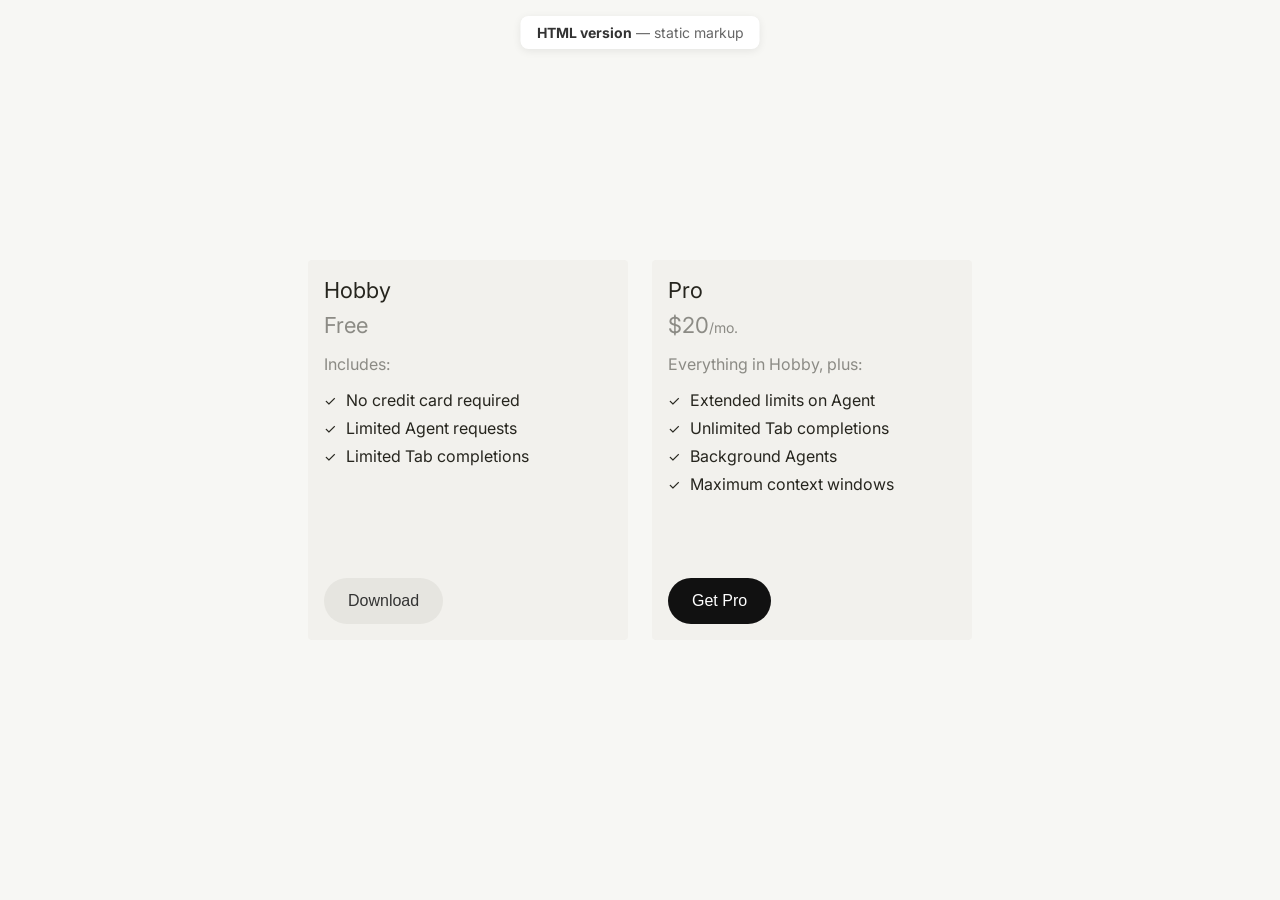
==== index.html @ b052145d "Initial commit" ====
<!DOCTYPE html>
<html lang="en">
<head>
    <meta charset="UTF-8">
    <meta name="viewport" content="width=device-width, initial-scale=1.0">
    <title>Pricing Plans — HTML version</title>
    <link rel="preconnect" href="https://fonts.googleapis.com">
    <link rel="preconnect" href="https://fonts.gstatic.com" crossorigin>
    <link href="https://fonts.googleapis.com/css2?family=Inter:wght@400;500;600;700&display=swap" rel="stylesheet">
    <link rel="stylesheet" href="styles.css">
</head>
<body>
    <p class="page-label"><strong>HTML version</strong> — static markup</p>
    <div class="cards-container">
        <div class="card">
            <div class="card-top">
                <h3 class="card-title">Hobby</h3>
                <p class="card-price">
                    <span class="card-price-amount">Free</span>
                </p>
                <div class="card-content">
                    <p class="includes-text">Includes:</p>
                    <ul class="features-list">
                        <li>
                            <span class="checkmark">✓</span>
                            No credit card required
                        </li>
                        <li>
                            <span class="checkmark">✓</span>
                            Limited Agent requests
                        </li>
                        <li>
                            <span class="checkmark">✓</span>
                            Limited Tab completions
                        </li>
                    </ul>
                </div>
            </div>
            <button class="download-button secondary">Download</button>
        </div>
        <div class="card">
            <div class="card-top">
                <h3 class="card-title">Pro</h3>
                <p class="card-price">
                    <span class="card-price-amount">$20</span>
                    <span class="card-price-period">/mo.</span>
                </p>
                <div class="card-content">
                    <p class="includes-text">Everything in Hobby, plus:</p>
                    <ul class="features-list">
                        <li>
                            <span class="checkmark">✓</span>
                            Extended limits on Agent
                        </li>
                        <li>
                            <span class="checkmark">✓</span>
                            Unlimited Tab completions
                        </li>
                        <li>
                            <span class="checkmark">✓</span>
                            Background Agents
                        </li>
                        <li>
                            <span class="checkmark">✓</span>
                            Maximum context windows
                        </li>
                    </ul>
                </div>
            </div>
            <button class="download-button primary">Get Pro</button>
        </div>
    </div>
</body>
</html>
---- styles.css ----
* {
    margin: 0;
    padding: 0;
    box-sizing: border-box;
}

body {
    font-family: 'Inter', -apple-system, BlinkMacSystemFont, 'Segoe UI', Roboto, sans-serif;
    background-color: #f7f7f4;
    display: flex;
    justify-content: center;
    align-items: center;
    min-height: 100vh;
    padding: 20px;
}

.cards-container {
    display: flex;
    flex-direction: row;
    gap: 24px;
    flex-wrap: nowrap;
    justify-content: center;
    align-items: flex-start;
}

.card {
    display: flex;
    flex-direction: column;
    min-height: 380px;
    background-color: #f2f1ed;
    border-radius: 4px;
    padding: 16px;
    width: 320px;
    flex-shrink: 0;
}

.card-top {
    display: flex;
    flex-direction: column;
}

.card-title {
    font-size: 22px;
    line-height: 28px;
    font-weight: 400;
    color: #26251e;
    margin-bottom: 8px;
}

.card-price {
    font-size: 20px;
    color: rgba(38, 37, 30, 0.5);
    display: inline-flex;
    align-items: baseline;
}

.card-price-amount {
    font-size: 22px;
    font-weight: 400;
    color: rgba(38, 37, 30, 0.5);
}

.card-price-period {
    font-size: 14px;
    color: rgba(38, 37, 30, 0.5);
}

.card-content {
    margin-bottom: 32px;
}

.includes-text {
    font-size: 16px;
    color: rgba(38, 37, 30, 0.5);
    margin: 16px 0px;
}

.features-list {
    list-style: none;
    padding: 0;
}

.features-list li {
    display: flex;
    align-items: center;
    margin-bottom: 8px;
    font-size: 16px;
    color: #26251e;
}

.checkmark {
    color: #26251e;
    font-size: 14px;
    margin-right: 10px;
    font-weight: 400;
}

.download-button {
    margin-top: auto;
    width: fit-content;
    background-color: #e6e5e0;
    border: none;
    border-radius: 999px;
    padding: 14px 24px;
    font-size: 16px;
    font-weight: 500;
    color: #333;
    cursor: pointer;
    transition: background-color 0.2s ease;
}

.download-button:hover {
    background-color: #D8D6CE;
}

.download-button:active {
    background-color: #D8D6CE;
}

.download-button.primary {
    background-color: #111;
    color: #fff;
}

.download-button.primary:hover {
    background-color: #333;
}

.download-button.primary:active {
    background-color: #333;
}

.page-label {
    position: fixed;
    top: 16px;
    left: 50%;
    transform: translateX(-50%);
    font-size: 14px;
    color: #666;
    background: #fff;
    padding: 8px 16px;
    border-radius: 8px;
    box-shadow: 0 2px 8px rgba(0,0,0,0.08);
}

.page-label strong {
    color: #333;
}
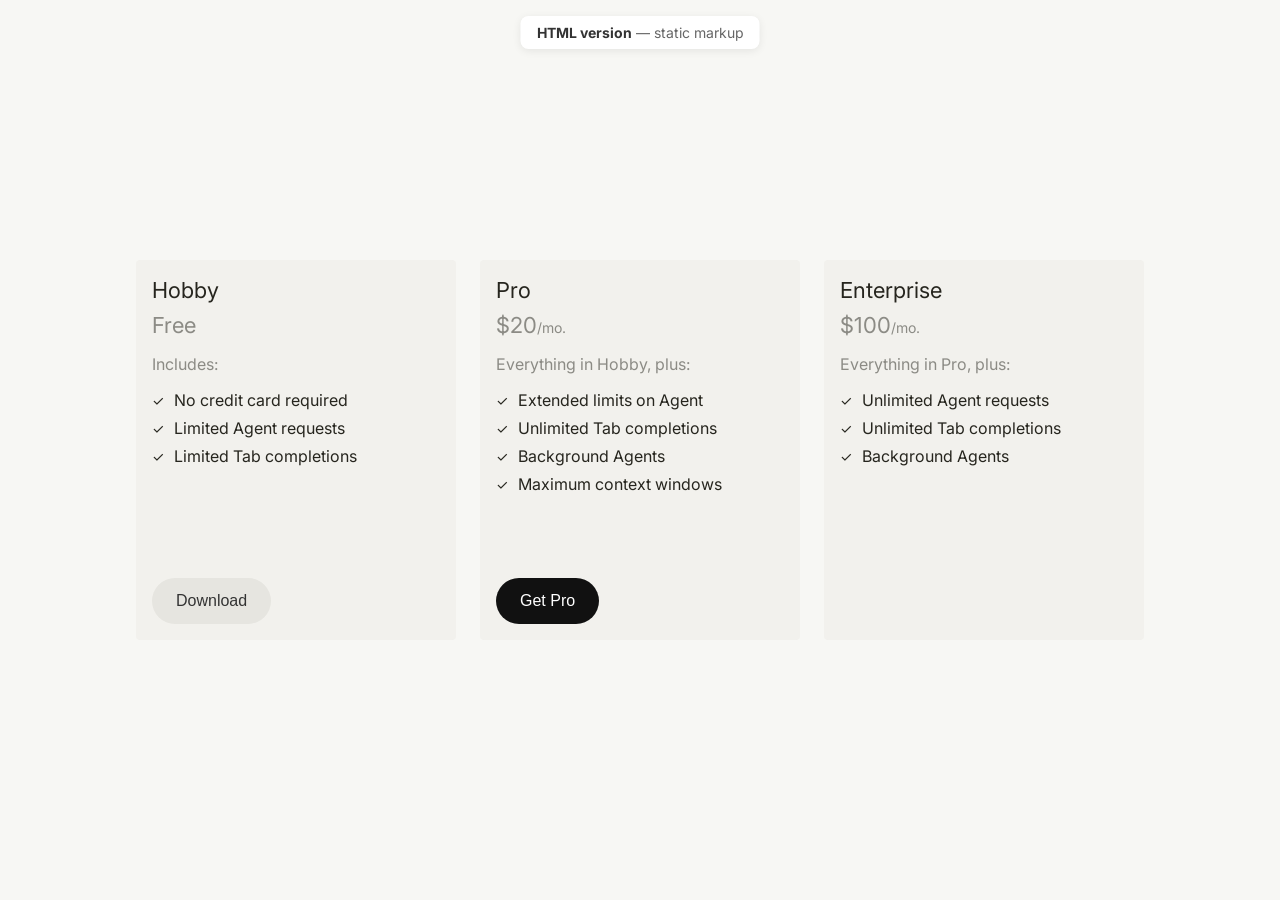
==== commit 7a71d7f8: "updated index.html Added third card for Enterprise plan." ====
--- a/index.html
+++ b/index.html
@@ -69,6 +69,32 @@
             </div>
             <button class="download-button primary">Get Pro</button>
         </div>
+        <div class="card">
+            <div class="card-top">
+                <h3 class="card-title">Enterprise</h3>
+                <p class="card-price">
+                    <span class="card-price-amount">$100</span>
+                    <span class="card-price-period">/mo.</span>
+                </p>
+                <div class="card-content">
+                    <p class="includes-text">Everything in Pro, plus:</p>
+                    <ul class="features-list">
+                        <li>
+                            <span class="checkmark">✓</span>
+                            Unlimited Agent requests
+                        </li>
+                        <li>
+                            <span class="checkmark">✓</span>
+                            Unlimited Tab completions
+                        </li>
+                        <li>
+                            <span class="checkmark">✓</span>
+                            Background Agents
+                        </li>
+                    </ul>
+                </div>
+            </div>
+        </div>
     </div>
 </body>
 </html>
